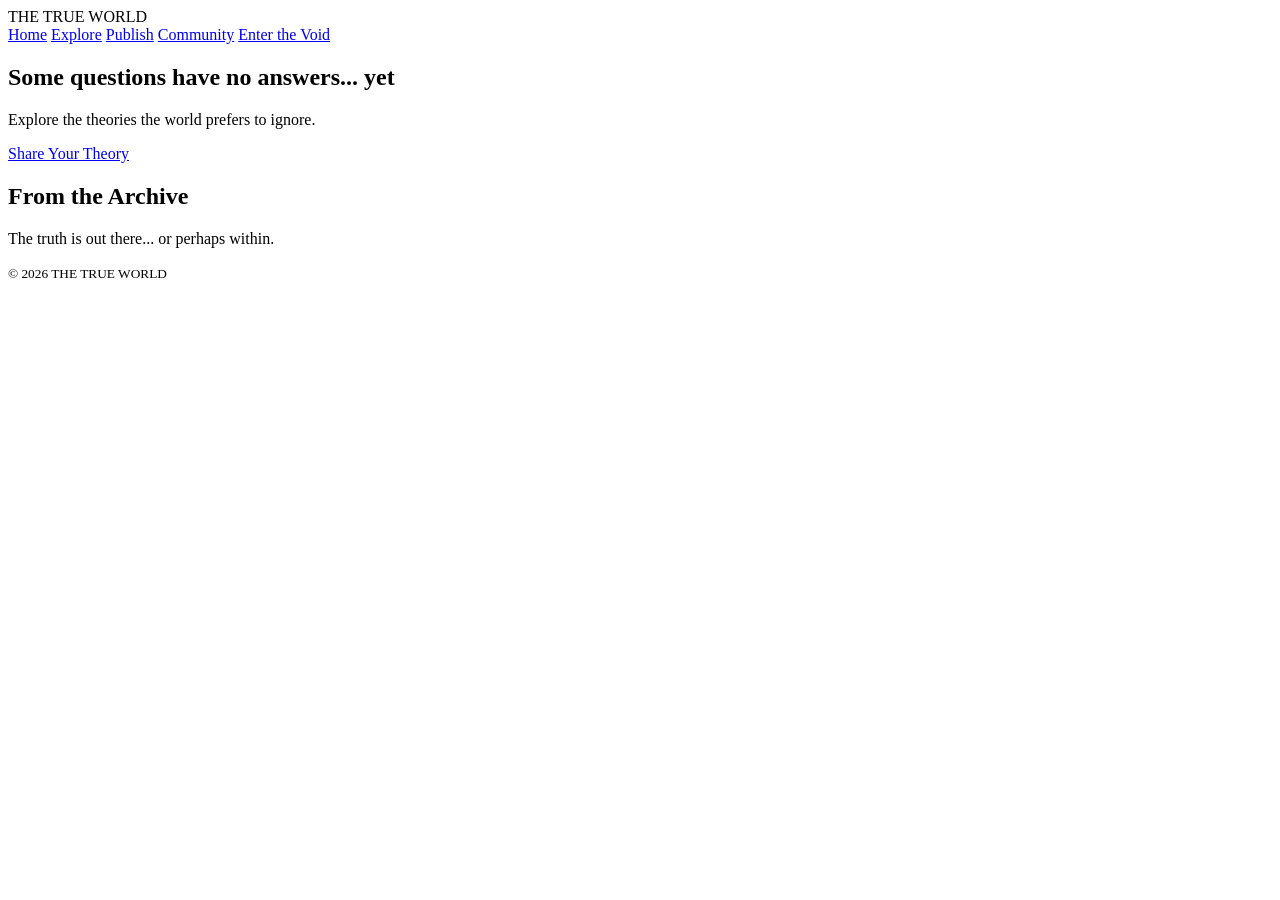
==== index.html @ a3afaaf1 "Create index.html" ====
<!DOCTYPE html>
<html lang="en">
<head>
<meta charset="UTF-8">
<meta name="viewport" content="width=device-width, initial-scale=1.0">
<title>THE TRUE WORLD</title>
<link rel="stylesheet" href="css/styles.css">
<link href="https://fonts.googleapis.com/css2?family=Orbitron:wght@400;600&family=Inter:wght@300;400;600&display=swap" rel="stylesheet">
</head>

<body>

<header class="navbar">
    <div class="logo glow">THE TRUE WORLD</div>
    <nav>
        <a href="index.html">Home</a>
        <a href="explore.html">Explore</a>
        <a href="publish.html">Publish</a>
        <a href="profile.html">Community</a>
        <a href="login.html" class="void-btn">Enter the Void</a>
    </nav>
</header>

<section class="hero">
    <h1>Some questions have no answers... <span class="glitch">yet</span></h1>
    <p>Explore the theories the world prefers to ignore.</p>
    <a href="publish.html" class="cta">Share Your Theory</a>
</section>

<section class="featured">
    <h2>From the Archive</h2>
    <div id="featuredContainer" class="card-grid"></div>
</section>

<footer>
    <p>The truth is out there... or perhaps within.</p>
    <small>© 2026 THE TRUE WORLD</small>
</footer>

<script src="js/app.js"></script>
<script src="js/theories.js"></script>
</body>
</html>
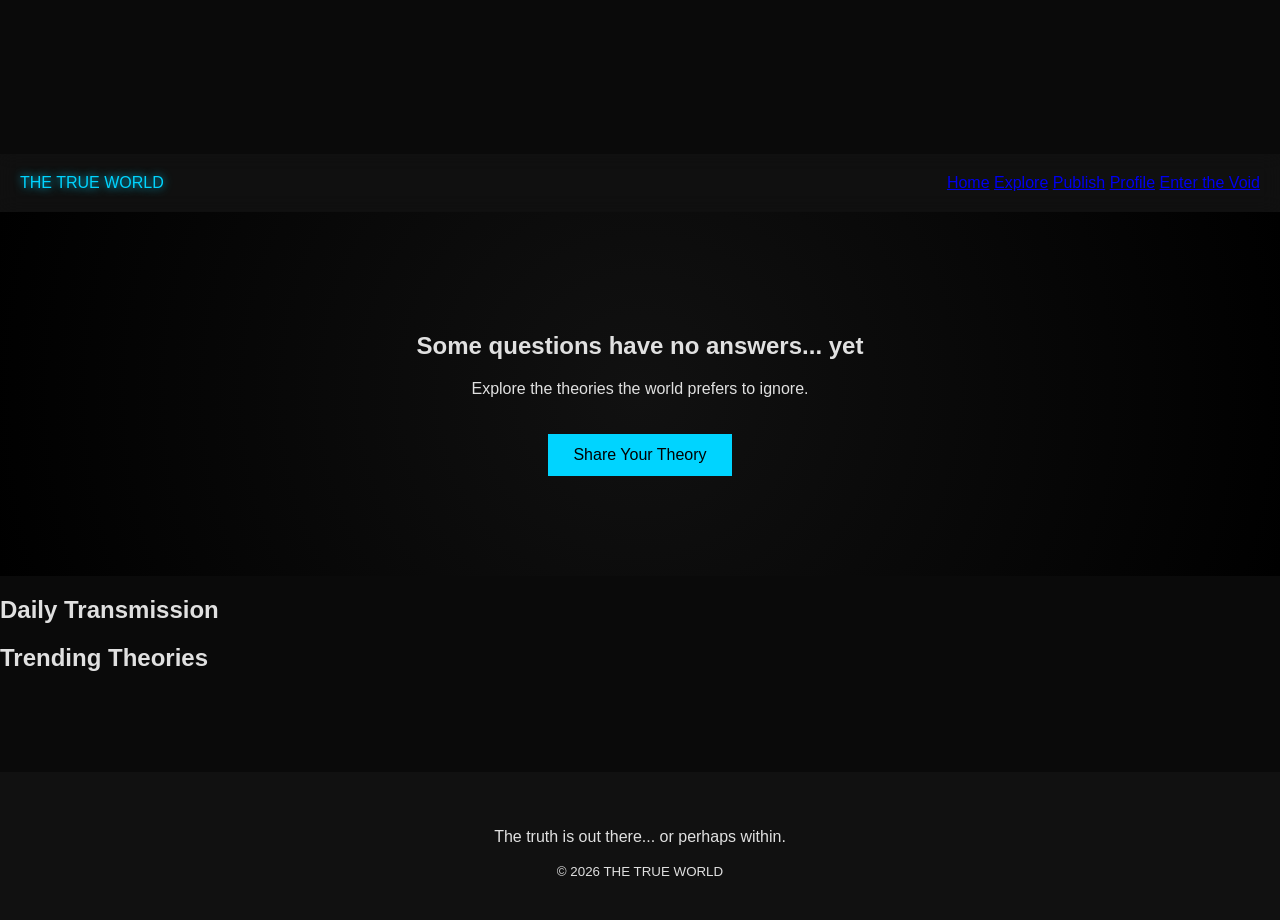
==== commit 4783721b: "Update index.html" ====
--- a/index.html
+++ b/index.html
@@ -10,13 +10,15 @@
 
 <body>
 
+<canvas id="particles"></canvas>
+
 <header class="navbar">
     <div class="logo glow">THE TRUE WORLD</div>
     <nav>
         <a href="index.html">Home</a>
         <a href="explore.html">Explore</a>
         <a href="publish.html">Publish</a>
-        <a href="profile.html">Community</a>
+        <a href="profile.html">Profile</a>
         <a href="login.html" class="void-btn">Enter the Void</a>
     </nav>
 </header>
@@ -27,8 +29,13 @@
     <a href="publish.html" class="cta">Share Your Theory</a>
 </section>
 
+<section class="daily">
+    <h2>Daily Transmission</h2>
+    <div id="dailyAI" class="glass"></div>
+</section>
+
 <section class="featured">
-    <h2>From the Archive</h2>
+    <h2>Trending Theories</h2>
     <div id="featuredContainer" class="card-grid"></div>
 </section>
 
@@ -37,7 +44,6 @@
     <small>© 2026 THE TRUE WORLD</small>
 </footer>
 
-<script src="js/app.js"></script>
-<script src="js/theories.js"></script>
+<script src="js/main.js"></script>
 </body>
 </html>
--- a/css/styles.css
+++ b/css/styles.css
@@ -0,0 +1,90 @@
+body {
+    margin:0;
+    background:#0a0a0a;
+    color:#e0e0e0;
+    font-family:'Inter', sans-serif;
+}
+
+.navbar {
+    display:flex;
+    justify-content:space-between;
+    padding:20px;
+    background:rgba(18,18,18,0.8);
+    backdrop-filter:blur(10px);
+}
+
+.logo {
+    font-family:'Orbitron', sans-serif;
+    color:#00d4ff;
+}
+
+.glow {
+    text-shadow:0 0 10px #00d4ff;
+}
+
+.hero {
+    text-align:center;
+    padding:100px 20px;
+    background:radial-gradient(circle at center, #111 0%, #000 100%);
+}
+
+.cta {
+    background:#00d4ff;
+    padding:12px 25px;
+    border:none;
+    color:#000;
+    text-decoration:none;
+    display:inline-block;
+    margin-top:20px;
+    transition:0.3s;
+}
+
+.cta:hover {
+    background:#9d00ff;
+    box-shadow:0 0 20px #9d00ff;
+}
+
+.card-grid {
+    display:grid;
+    grid-template-columns:repeat(auto-fit,minmax(280px,1fr));
+    gap:20px;
+    padding:40px;
+}
+
+.card {
+    background:rgba(255,255,255,0.05);
+    backdrop-filter:blur(10px);
+    padding:20px;
+    border:1px solid rgba(0,212,255,0.3);
+    transition:0.3s;
+}
+
+.card:hover {
+    box-shadow:0 0 20px #00d4ff;
+    transform:translateY(-5px);
+}
+
+.glitch {
+    animation: glitch 1s infinite;
+}
+
+@keyframes glitch {
+    0% {text-shadow:2px 2px #9d00ff;}
+    50% {text-shadow:-2px -2px #00ff88;}
+    100% {text-shadow:2px 2px #9d00ff;}
+}
+
+input, textarea, select {
+    width:100%;
+    margin:10px 0;
+    padding:10px;
+    background:#121212;
+    border:1px solid #00d4ff;
+    color:#e0e0e0;
+}
+
+footer {
+    text-align:center;
+    padding:40px;
+    background:#111;
+}
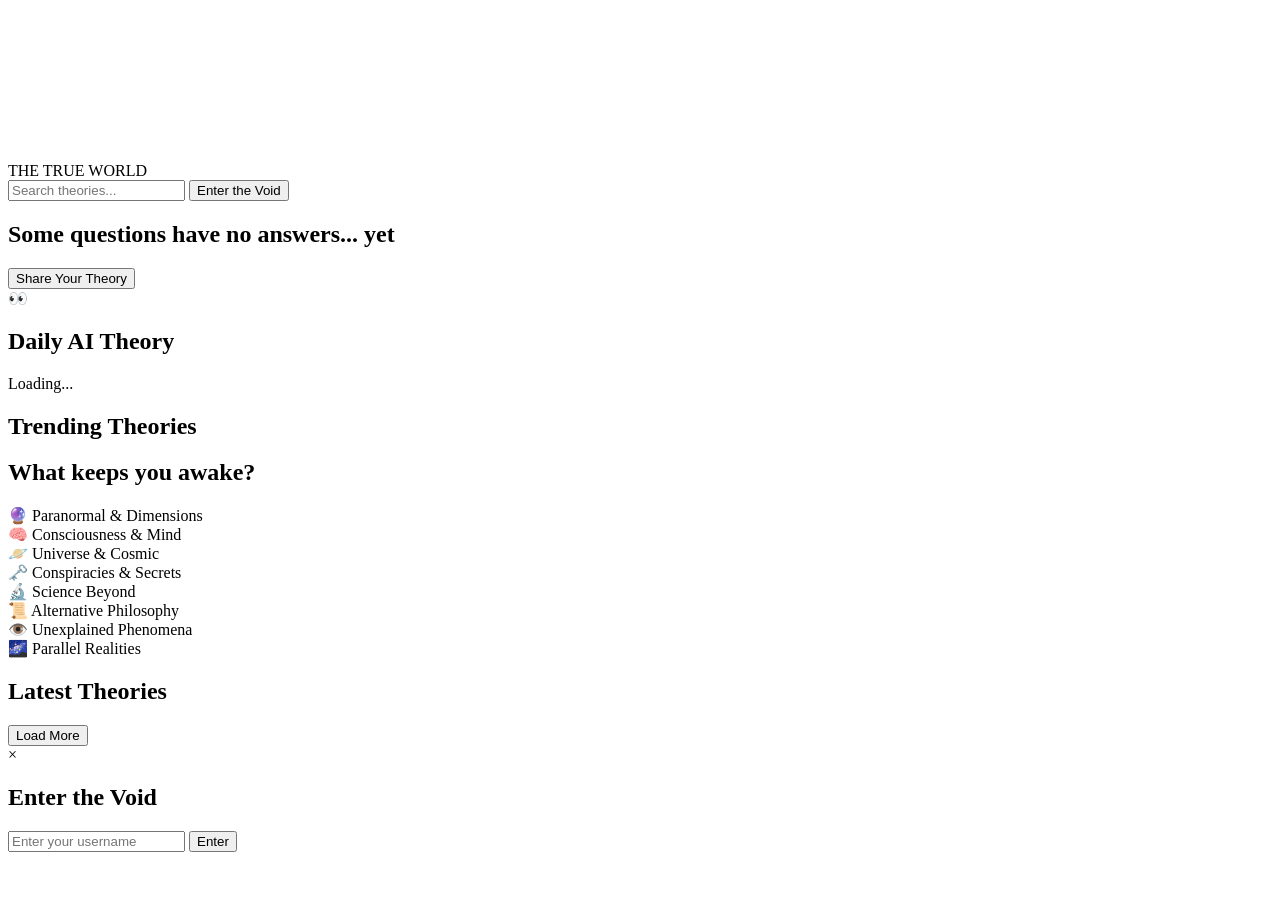
==== commit d296312b: "Update index.html" ====
--- a/index.html
+++ b/index.html
@@ -1,48 +1,95 @@
 <!DOCTYPE html>
 <html lang="en">
 <head>
-<meta charset="UTF-8">
-<meta name="viewport" content="width=device-width, initial-scale=1.0">
+<meta charset="UTF-8" />
+<meta name="viewport" content="width=device-width, initial-scale=1" />
 <title>THE TRUE WORLD</title>
-<link rel="stylesheet" href="css/styles.css">
-<link href="https://fonts.googleapis.com/css2?family=Orbitron:wght@400;600&family=Inter:wght@300;400;600&display=swap" rel="stylesheet">
+<link href="https://fonts.googleapis.com/css2?family=Inter&family=Orbitron&family=Cinzel&display=swap" rel="stylesheet" />
+<link rel="stylesheet" href="css/styles.css" />
 </head>
-
 <body>
 
 <canvas id="particles"></canvas>
 
 <header class="navbar">
+  <nav>
     <div class="logo glow">THE TRUE WORLD</div>
-    <nav>
-        <a href="index.html">Home</a>
-        <a href="explore.html">Explore</a>
-        <a href="publish.html">Publish</a>
-        <a href="profile.html">Profile</a>
-        <a href="login.html" class="void-btn">Enter the Void</a>
-    </nav>
+    <input type="text" id="search" placeholder="Search theories..." />
+    <button class="void-btn" onclick="showLogin()">Enter the Void</button>
+  </nav>
 </header>
 
-<section class="hero">
-    <h1>Some questions have no answers... <span class="glitch">yet</span></h1>
-    <p>Explore the theories the world prefers to ignore.</p>
-    <a href="publish.html" class="cta">Share Your Theory</a>
-</section>
+<main class="container">
 
-<section class="daily">
-    <h2>Daily Transmission</h2>
-    <div id="dailyAI" class="glass"></div>
-</section>
+  <section id="hero" class="glass">
+    <h1 class="hero-title">Some questions have no answers... yet</h1>
+    <p class="hero-subtitle typewriter" id="typewriter-text"></p>
+    <button onclick="scrollToPost()" class="cta-btn">Share Your Theory</button>
+    <div id="hero-symbol" title="Mystery Symbol">&#128064;</div>
+  </section>
 
-<section class="featured">
+  <section id="daily-theory" class="glass">
+    <h2>Daily AI Theory</h2>
+    <p id="dailyAI">Loading...</p>
+  </section>
+
+  <section id="featured" class="glass">
     <h2>Trending Theories</h2>
     <div id="featuredContainer" class="card-grid"></div>
-</section>
+  </section>
 
-<footer>
-    <p>The truth is out there... or perhaps within.</p>
-    <small>© 2026 THE TRUE WORLD</small>
-</footer>
+  <section id="categories" class="glass">
+    <h2>What keeps you awake?</h2>
+    <div class="categories-grid">
+      <div class="category" data-category="Paranormal" style="--accent:#00d4ff;">🔮 Paranormal & Dimensions</div>
+      <div class="category" data-category="Consciousness" style="--accent:#00ff88;">🧠 Consciousness & Mind</div>
+      <div class="category" data-category="Cosmic" style="--accent:#9d00ff;">🪐 Universe & Cosmic</div>
+      <div class="category" data-category="Conspiracies" style="--accent:#00d4ff;">🗝️ Conspiracies & Secrets</div>
+      <div class="category" data-category="Science" style="--accent:#00ff88;">🔬 Science Beyond</div>
+      <div class="category" data-category="Philosophy" style="--accent:#9d00ff;">📜 Alternative Philosophy</div>
+      <div class="category" data-category="Unexplained" style="--accent:#00d4ff;">👁️ Unexplained Phenomena</div>
+      <div class="category" data-category="Parallel" style="--accent:#00ff88;">🌌 Parallel Realities</div>
+    </div>
+  </section>
+
+  <section id="post-theory" class="glass" style="display:none;">
+    <h2>Add Your Voice to the Silence</h2>
+    <form id="theoryForm">
+      <input type="text" name="title" placeholder="Theory Title" maxlength="100" required />
+      <select name="category" required>
+        <option value="" disabled selected>Choose Category</option>
+        <option value="Paranormal">🔮 Paranormal & Dimensions</option>
+        <option value="Consciousness">🧠 Consciousness & Mind</option>
+        <option value="Cosmic">🪐 Universe & Cosmic</option>
+        <option value="Conspiracies">🗝️ Conspiracies & Secrets</option>
+        <option value="Science">🔬 Science Beyond</option>
+        <option value="Philosophy">📜 Alternative Philosophy</option>
+        <option value="Unexplained">👁️ Unexplained Phenomena</option>
+        <option value="Parallel">🌌 Parallel Realities</option>
+      </select>
+      <textarea name="content" placeholder="Your Theory..." rows="6" required></textarea>
+      <label><input type="checkbox" name="anonymous" /> Post anonymously</label>
+      <button type="submit">Publish Theory</button>
+    </form>
+  </section>
+
+  <section id="theory-feed" class="glass">
+    <h2>Latest Theories</h2>
+    <div id="theoryFeed" class="card-grid"></div>
+    <button id="loadMoreBtn">Load More</button>
+  </section>
+
+</main>
+
+<!-- Login Modal -->
+<div id="loginModal" class="modal">
+  <div class="modal-content glass">
+    <span class="close" onclick="hideLogin()">&times;</span>
+    <h2>Enter the Void</h2>
+    <input type="text" id="username" placeholder="Enter your username" />
+    <button onclick="login()">Enter</button>
+  </div>
+</div>
 
 <script src="js/main.js"></script>
 </body>
--- a/css/styles.css
+++ b/css/styles.css
@@ -1,90 +1,106 @@
-body {
-    margin:0;
-    background:#0a0a0a;
-    color:#e0e0e0;
-    font-family:'Inter', sans-serif;
+.profile-wrapper{
+    max-width:900px;
+    margin:100px auto;
+    padding:20px;
 }
 
-.navbar {
-    display:flex;
-    justify-content:space-between;
-    padding:20px;
-    background:rgba(18,18,18,0.8);
-    backdrop-filter:blur(10px);
+.profile-header{
+    text-align:center;
+    padding:40px;
+    border:1px solid rgba(0,212,255,0.3);
+    backdrop-filter:blur(15px);
 }
 
-.logo {
-    font-family:'Orbitron', sans-serif;
-    color:#00d4ff;
+.avatar-large{
+    width:140px;
+    height:140px;
+    border-radius:50%;
+    object-fit:cover;
+    border:3px solid #00d4ff;
+    box-shadow:0 0 25px #00d4ff;
+    margin-bottom:15px;
 }
 
-.glow {
-    text-shadow:0 0 10px #00d4ff;
+.profile-stats{
+    display:flex;
+    justify-content:space-around;
+    margin-top:25px;
 }
 
-.hero {
-    text-align:center;
-    padding:100px 20px;
-    background:radial-gradient(circle at center, #111 0%, #000 100%);
+.profile-stats span{
+    font-size:22px;
+    color:#00d4ff;
+    font-weight:bold;
 }
 
-.cta {
-    background:#00d4ff;
-    padding:12px 25px;
-    border:none;
-    color:#000;
-    text-decoration:none;
-    display:inline-block;
-    margin-top:20px;
+.profile-theories{
+    margin-top:60px;
+}
+.profile-wrapper{
+    max-width:1000px;
+    margin:120px auto;
+    padding:20px;
+}
+
+.profile-card{
+    padding:60px;
+    text-align:center;
+    border:1px solid rgba(0,212,255,0.4);
+    backdrop-filter:blur(18px);
+    box-shadow:0 0 40px rgba(0,212,255,0.2);
+}
+
+.avatar-container{
+    position:relative;
+    width:200px;
+    height:200px;
+    margin:0 auto 30px auto;
+    cursor:pointer;
+}
+
+.avatar-large{
+    width:200px;
+    height:200px;
+    border-radius:50%;
+    object-fit:cover;
+    border:4px solid #00d4ff;
+    box-shadow:0 0 30px #00d4ff;
     transition:0.3s;
 }
 
-.cta:hover {
-    background:#9d00ff;
-    box-shadow:0 0 20px #9d00ff;
-}
-
-.card-grid {
-    display:grid;
-    grid-template-columns:repeat(auto-fit,minmax(280px,1fr));
-    gap:20px;
-    padding:40px;
-}
-
-.card {
-    background:rgba(255,255,255,0.05);
-    backdrop-filter:blur(10px);
-    padding:20px;
-    border:1px solid rgba(0,212,255,0.3);
+.avatar-overlay{
+    position:absolute;
+    top:0;
+    left:0;
+    width:200px;
+    height:200px;
+    border-radius:50%;
+    background:rgba(0,0,0,0.6);
+    display:flex;
+    align-items:center;
+    justify-content:center;
+    color:#fff;
+    font-size:18px;
+    opacity:0;
     transition:0.3s;
 }
 
-.card:hover {
-    box-shadow:0 0 20px #00d4ff;
-    transform:translateY(-5px);
+.avatar-container:hover .avatar-overlay{
+    opacity:1;
 }
 
-.glitch {
-    animation: glitch 1s infinite;
+#avatarInput{
+    display:none;
 }
 
-@keyframes glitch {
-    0% {text-shadow:2px 2px #9d00ff;}
-    50% {text-shadow:-2px -2px #00ff88;}
-    100% {text-shadow:2px 2px #9d00ff;}
+.profile-stats{
+    display:flex;
+    justify-content:space-around;
+    margin-top:40px;
 }
 
-input, textarea, select {
-    width:100%;
-    margin:10px 0;
-    padding:10px;
-    background:#121212;
-    border:1px solid #00d4ff;
-    color:#e0e0e0;
+.profile-stats span{
+    font-size:28px;
+    color:#00d4ff;
+    font-weight:bold;
 }
-
-footer {
-    text-align:center;
-    padding:40px;
-    background:#111;
-}
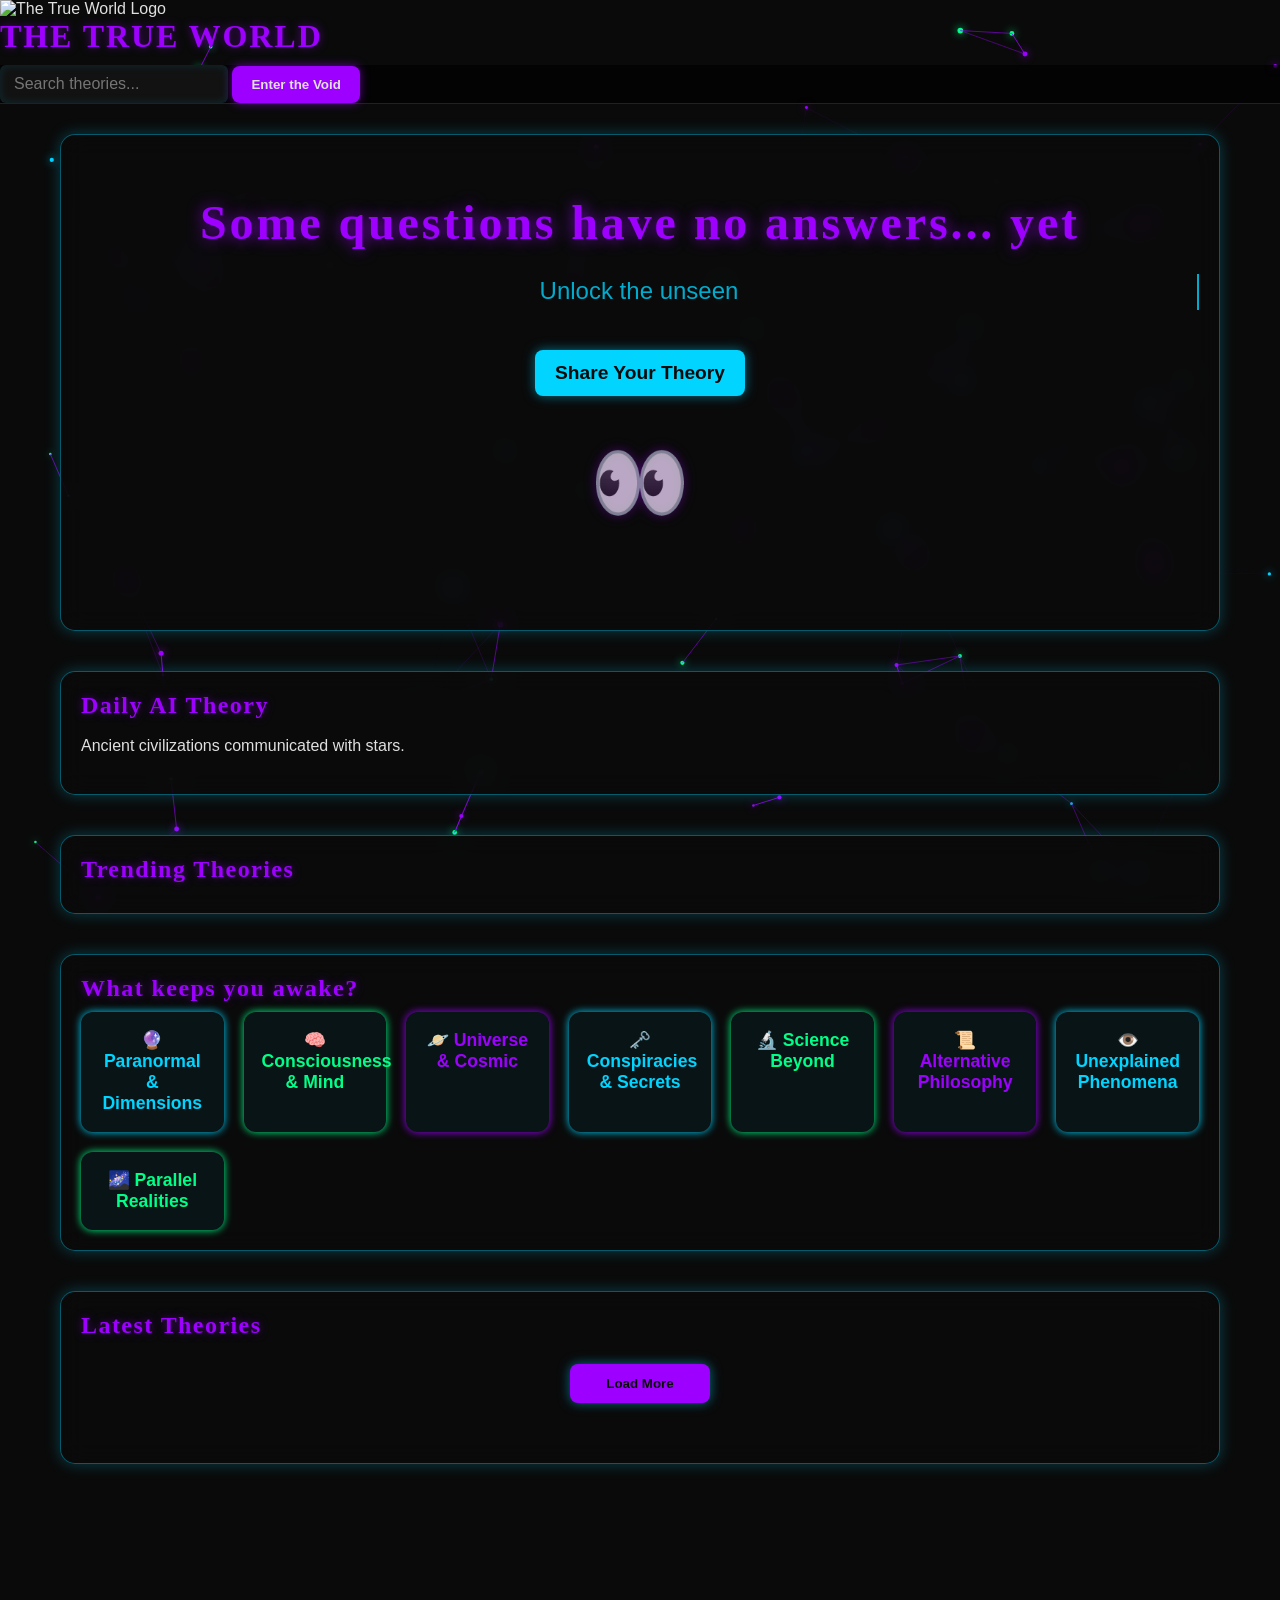
==== commit 7fd49090: "Update index.html" ====
--- a/index.html
+++ b/index.html
@@ -11,10 +11,13 @@
 
 <canvas id="particles"></canvas>
 
-<header class="navbar">
-  <nav>
-    <div class="logo glow">THE TRUE WORLD</div>
-    <input type="text" id="search" placeholder="Search theories..." />
+<header>
+  <div class="logo-container" onclick="goHome()" title="THE TRUE WORLD - Home">
+    <img src="logo.png" alt="The True World Logo" class="logo-img" />
+    <h1>THE TRUE WORLD</h1>
+  </div>
+  <nav class="navbar">
+    <input type="text" placeholder="Search theories..." />
     <button class="void-btn" onclick="showLogin()">Enter the Void</button>
   </nav>
 </header>
--- a/css/styles.css
+++ b/css/styles.css
@@ -1,106 +1,460 @@
-.profile-wrapper{
-    max-width:900px;
-    margin:100px auto;
-    padding:20px;
-}
-
-.profile-header{
-    text-align:center;
-    padding:40px;
-    border:1px solid rgba(0,212,255,0.3);
-    backdrop-filter:blur(15px);
-}
-
-.avatar-large{
-    width:140px;
-    height:140px;
-    border-radius:50%;
-    object-fit:cover;
-    border:3px solid #00d4ff;
-    box-shadow:0 0 25px #00d4ff;
-    margin-bottom:15px;
-}
-
-.profile-stats{
-    display:flex;
-    justify-content:space-around;
-    margin-top:25px;
-}
-
-.profile-stats span{
-    font-size:22px;
-    color:#00d4ff;
-    font-weight:bold;
-}
-
-.profile-theories{
-    margin-top:60px;
-}
-.profile-wrapper{
-    max-width:1000px;
-    margin:120px auto;
-    padding:20px;
-}
-
-.profile-card{
-    padding:60px;
-    text-align:center;
-    border:1px solid rgba(0,212,255,0.4);
-    backdrop-filter:blur(18px);
-    box-shadow:0 0 40px rgba(0,212,255,0.2);
-}
-
-.avatar-container{
-    position:relative;
-    width:200px;
-    height:200px;
-    margin:0 auto 30px auto;
-    cursor:pointer;
-}
-
-.avatar-large{
-    width:200px;
-    height:200px;
-    border-radius:50%;
-    object-fit:cover;
-    border:4px solid #00d4ff;
-    box-shadow:0 0 30px #00d4ff;
-    transition:0.3s;
-}
-
-.avatar-overlay{
-    position:absolute;
-    top:0;
-    left:0;
-    width:200px;
-    height:200px;
-    border-radius:50%;
-    background:rgba(0,0,0,0.6);
-    display:flex;
-    align-items:center;
-    justify-content:center;
-    color:#fff;
-    font-size:18px;
-    opacity:0;
-    transition:0.3s;
-}
-
-.avatar-container:hover .avatar-overlay{
-    opacity:1;
-}
-
-#avatarInput{
-    display:none;
-}
-
-.profile-stats{
-    display:flex;
-    justify-content:space-around;
-    margin-top:40px;
-}
-
-.profile-stats span{
-    font-size:28px;
-    color:#00d4ff;
-    font-weight:bold;
-}
+/* Reset + basics */
+* {
+  box-sizing: border-box;
+}
+body {
+  margin: 0;
+  font-family: 'Inter', sans-serif;
+  background: #0a0a0a;
+  color: #e0e0e0;
+  overflow-x: hidden;
+  position: relative;
+  z-index: 1;
+  -webkit-font-smoothing: antialiased;
+  -moz-osx-font-smoothing: grayscale;
+}
+a {
+  color: #00d4ff;
+  text-decoration: none;
+}
+h1, h2, h3, h4 {
+  font-family: 'Cinzel', serif;
+  margin: 0 0 10px 0;
+  letter-spacing: 0.06em;
+  color: #9d00ff;
+  text-shadow: 0 0 8px #9d00ff80;
+}
+p, label, input, textarea, select {
+  font-family: 'Inter', sans-serif;
+  font-size: 1rem;
+  line-height: 1.4;
+  color: #e0e0e0;
+}
+button {
+  cursor: pointer;
+  border: none;
+  background: #00d4ff;
+  color: #0a0a0a;
+  font-weight: 700;
+  padding: 12px 20px;
+  border-radius: 8px;
+  box-shadow: 0 0 12px #00d4ff80;
+  transition: 0.3s ease;
+}
+button:hover {
+  box-shadow: 0 0 25px #00d4ff;
+  transform: scale(1.05);
+}
+
+/* PARTICLES CANVAS */
+#particles {
+  position: fixed;
+  top: 0; left: 0;
+  width: 100vw;
+  height: 100vh;
+  pointer-events: none;
+  z-index: -1000;
+  background: #0a0a0a;
+}
+
+/* HEADER NAV */
+.navbar {
+  background: rgba(0,0,0,0.7);
+  border-bottom: 1px solid #00d4ff33;
+  position: sticky;
+  top: 0;
+  z-index: 50;
+}
+.navbar nav {
+  max-width: 1200px;
+  margin: auto;
+  display: flex;
+  align-items: center;
+  padding: 10px 20px;
+  gap: 20px;
+}
+.navbar .logo {
+  font-family: 'Orbitron', sans-serif;
+  font-weight: 700;
+  font-size: 1.8rem;
+  color: #00d4ff;
+  text-shadow: 0 0 12px #00d4ffaa;
+  cursor: default;
+  user-select: none;
+  flex-grow: 1;
+}
+.navbar input[type="text"] {
+  flex-grow: 3;
+  padding: 8px 14px;
+  border-radius: 6px;
+  border: none;
+  background: #121212;
+  color: #e0e0e0;
+  box-shadow: inset 0 0 10px #00d4ff22;
+  font-size: 1rem;
+}
+.void-btn {
+  background: #9d00ff;
+  color: #e0e0e0;
+  box-shadow: 0 0 10px #9d00ff99;
+  font-weight: 700;
+  padding: 10px 18px;
+  border-radius: 8px;
+  transition: all 0.3s ease;
+  border: 1px solid transparent;
+  user-select: none;
+}
+.void-btn:hover {
+  box-shadow: 0 0 30px #9d00ffcc;
+  background: #6a00cc;
+  border-color: #9d00ff;
+}
+
+/* CONTAINER */
+.container {
+  max-width: 1200px;
+  margin: 30px auto;
+  padding: 0 20px 100px 20px;
+}
+
+/* GLASSMORPHISM CARDS */
+.glass {
+  background: rgba(10, 10, 10, 0.7);
+  border: 1px solid #00d4ff66;
+  border-radius: 15px;
+  box-shadow: 0 0 15px #00d4ff44;
+  padding: 20px;
+  backdrop-filter: blur(12px);
+  margin-bottom: 40px;
+  color: #cfd9ffdd;
+}
+
+/* HERO */
+#hero {
+  text-align: center;
+  padding: 60px 20px 100px 20px;
+  position: relative;
+}
+.hero-title {
+  font-family: 'Cinzel', serif;
+  font-size: 3rem;
+  color: #9d00ff;
+  text-shadow: 0 0 15px #9d00ffbb;
+  margin-bottom: 15px;
+}
+.hero-subtitle {
+  font-family: 'Orbitron', sans-serif;
+  font-size: 1.5rem;
+  color: #00d4ffcc;
+  margin-bottom: 40px;
+  height: 36px;
+  overflow: hidden;
+  white-space: nowrap;
+}
+.cta-btn {
+  font-family: 'Orbitron', sans-serif;
+  font-weight: 700;
+  font-size: 1.2rem;
+}
+#hero-symbol {
+  font-size: 80px;
+  color: #9d00ffaa;
+  margin-top: 40px;
+  user-select: none;
+  filter: drop-shadow(0 0 6px #9d00ff88);
+  transition: transform 0.3s ease;
+  cursor: default;
+}
+#hero-symbol:hover {
+  transform: rotate(15deg) scale(1.1);
+}
+
+/* TYPEWRITER EFFECT */
+.typewriter {
+  border-right: 2px solid #00d4ffcc;
+  animation: blink-caret 0.75s step-end infinite;
+}
+@keyframes blink-caret {
+  50% {
+    border-color: transparent;
+  }
+}
+
+/* CARD GRID */
+.card-grid {
+  display: grid;
+  gap: 20px;
+  grid-template-columns: repeat(auto-fill,minmax(280px,1fr));
+}
+
+/* THEORIES CARD */
+.card {
+  background: rgba(0, 212, 255, 0.1);
+  border-radius: 15px;
+  padding: 18px 22px;
+  box-shadow: 0 0 20px #00d4ff33;
+  color: #e0e0e0;
+  transition: transform 0.25s ease, box-shadow 0.25s ease;
+  cursor: default;
+}
+.card:hover {
+  box-shadow: 0 0 40px #00d4ffaa;
+  transform: translateY(-5px);
+}
+.card h3 {
+  font-family: 'Cinzel', serif;
+  margin-bottom: 10px;
+  color: #9d00ff;
+}
+.card small {
+  color: #00d4ffaa;
+  font-size: 0.85rem;
+}
+.card button {
+  margin-top: 10px;
+  background: transparent;
+  color: #00d4ff;
+  border: 1px solid #00d4ff;
+  padding: 6px 12px;
+  border-radius: 6px;
+  box-shadow: none;
+}
+.card button:hover {
+  background: #00d4ff;
+  color: #0a0a0a;
+  box-shadow: 0 0 15px #00d4ff;
+}
+
+/* CATEGORIES GRID */
+.categories-grid {
+  display: grid;
+  grid-template-columns: repeat(auto-fit,minmax(140px,1fr));
+  gap: 20px;
+}
+.category {
+  padding: 18px;
+  border-radius: 12px;
+  background: rgba(0, 212, 255, 0.05);
+  box-shadow: 0 0 8px var(--accent);
+  color: var(--accent);
+  font-weight: 700;
+  font-size: 1.1rem;
+  text-align: center;
+  user-select: none;
+  cursor: pointer;
+  transition: background-color 0.3s ease;
+}
+.category:hover {
+  background-color: var(--accent);
+  color: #0a0a0a;
+  box-shadow: 0 0 25px var(--accent);
+}
+
+/* FORM */
+form {
+  display: flex;
+  flex-direction: column;
+  gap: 15px;
+}
+form input[type="text"],
+form select,
+form textarea {
+  background: #121212;
+  border: 1px solid #00d4ff66;
+  color: #e0e0e0;
+  padding: 12px 15px;
+  border-radius: 8px;
+  font-size: 1rem;
+  font-family: 'Inter', sans-serif;
+  resize: vertical;
+}
+form textarea {
+  min-height: 100px;
+}
+form label {
+  font-size: 0.9rem;
+  color: #a0a0a0;
+}
+form button {
+  align-self: flex-start;
+  width: 160px;
+}
+
+/* PROFILE */
+.profile-wrapper {
+  max-width: 900px;
+  margin: 100px auto 150px auto;
+  padding: 0 20px;
+}
+.profile-card {
+  padding: 50px 40px;
+  text-align: center;
+  border: 1px solid rgba(0, 212, 255, 0.4);
+  backdrop-filter: blur(18px);
+  box-shadow: 0 0 40px rgba(0, 212, 255, 0.15);
+  border-radius: 18px;
+  position: relative;
+}
+.avatar-container {
+  position: relative;
+  width: 200px;
+  height: 200px;
+  margin: 0 auto 30px auto;
+  cursor: pointer;
+}
+.avatar-large {
+  width: 200px;
+  height: 200px;
+  border-radius: 50%;
+  object-fit: cover;
+  border: 4px solid #00d4ff;
+  box-shadow: 0 0 40px #00d4ffcc;
+  transition: 0.3s;
+}
+.avatar-overlay {
+  position: absolute;
+  top: 0; left: 0;
+  width: 200px;
+  height: 200px;
+  border-radius: 50%;
+  background: rgba(0, 0, 0, 0.6);
+  display: flex;
+  justify-content: center;
+  align-items: center;
+  color: #fff;
+  font-weight: 700;
+  font-size: 20px;
+  opacity: 0;
+  transition: 0.3s;
+}
+.avatar-container:hover .avatar-overlay {
+  opacity: 1;
+}
+#avatarInput {
+  display: none;
+}
+.profile-stats {
+  display: flex;
+  justify-content: space-around;
+  margin-top: 35px;
+  color: #00d4ff;
+}
+.profile-stats div {
+  text-align: center;
+}
+.profile-stats div p {
+  margin-top: 6px;
+  font-weight: 600;
+}
+
+/* MODAL */
+.modal {
+  display: none;
+  position: fixed;
+  z-index: 10000;
+  left: 0;
+  top: 0;
+  width: 100vw;
+  height: 100vh;
+  overflow: auto;
+  background-color: rgba(0,0,0,0.85);
+}
+.modal-content {
+  background: rgba(10, 10, 10, 0.9);
+  margin: 15% auto;
+  padding: 30px 25px;
+  border: 1px solid #00d4ff99;
+  width: 320px;
+  border-radius: 15px;
+  color: #e0e0e0;
+  position: relative;
+  box-shadow: 0 0 35px #00d4ffcc;
+}
+.modal-content h2 {
+  margin-bottom: 15px;
+  font-family: 'Cinzel', serif;
+  font-size: 1.8rem;
+  color: #9d00ff;
+  text-shadow: 0 0 15px #9d00ffbb;
+}
+.modal-content input[type="text"] {
+  width: 100%;
+  padding: 12px 15px;
+  margin-bottom: 20px;
+  border-radius: 8px;
+  border: 1px solid #00d4ffcc;
+  background: #121212;
+  color: #e0e0e0;
+  font-family: 'Inter', sans-serif;
+  font-size: 1rem;
+}
+.modal-content button {
+  width: 100%;
+  background: #9d00ff;
+  color: #e0e0e0;
+  font-weight: 700;
+  padding: 12px 0;
+  border-radius: 8px;
+  border: none;
+  box-shadow: 0 0 15px #9d00ffcc;
+  transition: 0.3s ease;
+}
+.modal-content button:hover {
+  background: #6a00cc;
+  box-shadow: 0 0 30px #9d00ffcc;
+}
+.close {
+  position: absolute;
+  right: 15px;
+  top: 10px;
+  font-size: 2rem;
+  font-weight: 700;
+  cursor: pointer;
+  color: #9d00ff;
+  user-select: none;
+}
+
+/* COMMENTS */
+.comments-section {
+  margin-top: 20px;
+}
+.comment {
+  background: rgba(0, 212, 255, 0.08);
+  padding: 10px 14px;
+  border-radius: 12px;
+  margin-bottom: 10px;
+  font-size: 0.9rem;
+  color: #e0e0e0;
+}
+.comment strong {
+  color: #00d4ff;
+}
+.comment .timestamp {
+  font-size: 0.75rem;
+  color: #66aaffaa;
+  margin-top: 2px;
+  font-style: italic;
+}
+
+/* LOAD MORE BUTTON */
+#loadMoreBtn {
+  margin: 15px auto 40px auto;
+  display: block;
+  background: #9d00ff;
+  width: 140px;
+}
+
+/* Responsive */
+@media (max-width: 700px) {
+  .navbar nav {
+    flex-wrap: wrap;
+  }
+  .navbar input[type="text"] {
+    flex-grow: 1;
+    margin-bottom: 10px;
+  }
+  .profile-stats {
+    flex-wrap: wrap;
+    gap: 20px;
+  }
+}
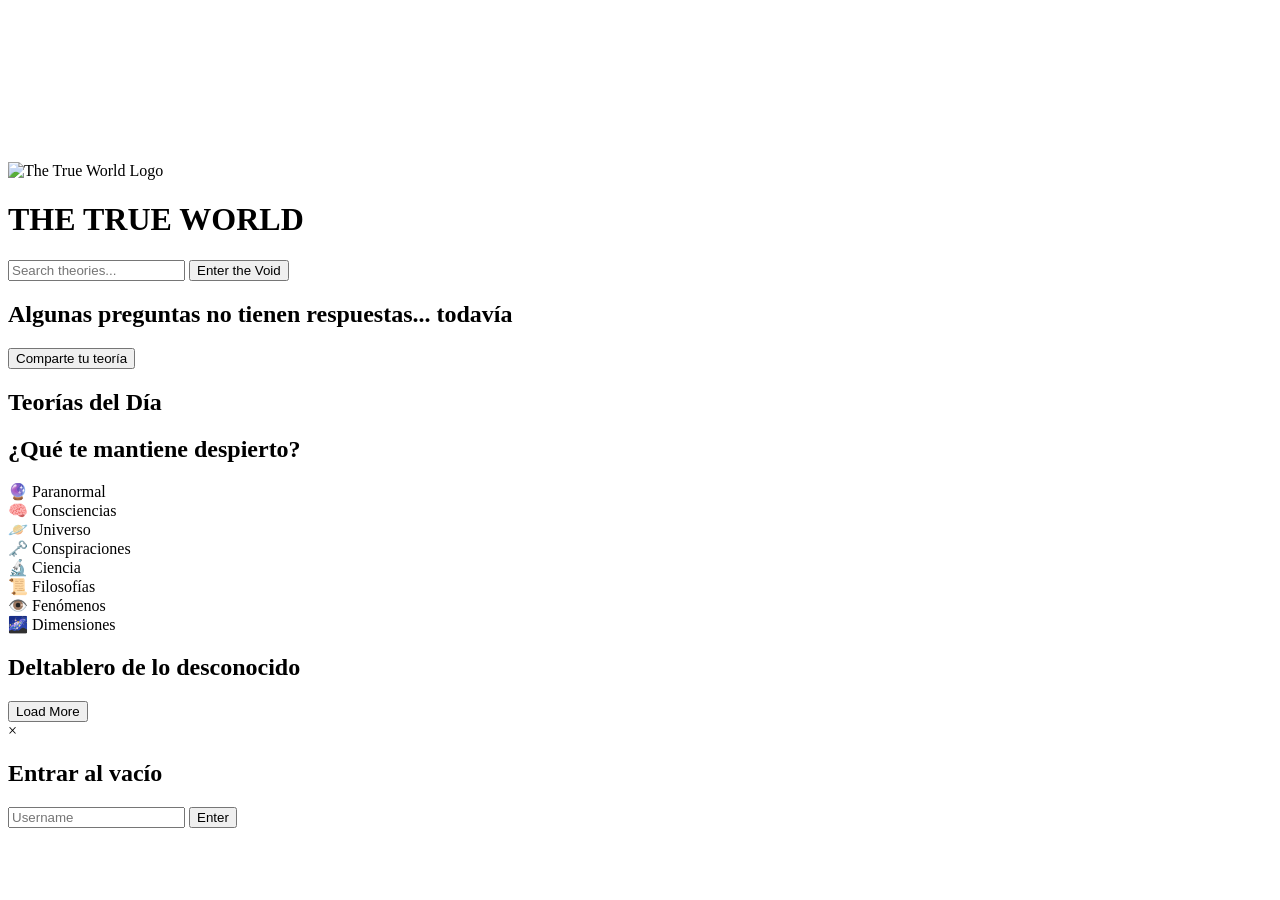
==== commit d0ccdfc8: "Update index.html" ====
--- a/index.html
+++ b/index.html
@@ -1,11 +1,11 @@
 <!DOCTYPE html>
 <html lang="en">
 <head>
-<meta charset="UTF-8" />
-<meta name="viewport" content="width=device-width, initial-scale=1" />
+<meta charset="UTF-8">
+<meta name="viewport" content="width=device-width, initial-scale=1.0">
 <title>THE TRUE WORLD</title>
-<link href="https://fonts.googleapis.com/css2?family=Inter&family=Orbitron&family=Cinzel&display=swap" rel="stylesheet" />
-<link rel="stylesheet" href="css/styles.css" />
+<link href="https://fonts.googleapis.com/css2?family=Cinzel:wght@400;700&family=Inter&display=swap" rel="stylesheet">
+<link rel="stylesheet" href="style.css">
 </head>
 <body>
 
@@ -22,78 +22,75 @@
   </nav>
 </header>
 
-<main class="container">
-
-  <section id="hero" class="glass">
-    <h1 class="hero-title">Some questions have no answers... yet</h1>
-    <p class="hero-subtitle typewriter" id="typewriter-text"></p>
-    <button onclick="scrollToPost()" class="cta-btn">Share Your Theory</button>
-    <div id="hero-symbol" title="Mystery Symbol">&#128064;</div>
+<main>
+  <!-- HERO -->
+  <section class="hero">
+    <h1>Algunas preguntas no tienen respuestas... todavía</h1>
+    <h2 id="typewriter-text"></h2>
+    <button onclick="scrollToPost()">Comparte tu teoría</button>
+    <p id="dailyAI" class="daily-theory"></p>
   </section>
 
-  <section id="daily-theory" class="glass">
-    <h2>Daily AI Theory</h2>
-    <p id="dailyAI">Loading...</p>
+  <!-- TRENDING -->
+  <section>
+    <h2>Teorías del Día</h2>
+    <div id="featuredContainer" class="grid"></div>
   </section>
 
-  <section id="featured" class="glass">
-    <h2>Trending Theories</h2>
-    <div id="featuredContainer" class="card-grid"></div>
-  </section>
-
-  <section id="categories" class="glass">
-    <h2>What keeps you awake?</h2>
+  <!-- CATEGORIES -->
+  <section>
+    <h2>¿Qué te mantiene despierto?</h2>
     <div class="categories-grid">
-      <div class="category" data-category="Paranormal" style="--accent:#00d4ff;">🔮 Paranormal & Dimensions</div>
-      <div class="category" data-category="Consciousness" style="--accent:#00ff88;">🧠 Consciousness & Mind</div>
-      <div class="category" data-category="Cosmic" style="--accent:#9d00ff;">🪐 Universe & Cosmic</div>
-      <div class="category" data-category="Conspiracies" style="--accent:#00d4ff;">🗝️ Conspiracies & Secrets</div>
-      <div class="category" data-category="Science" style="--accent:#00ff88;">🔬 Science Beyond</div>
-      <div class="category" data-category="Philosophy" style="--accent:#9d00ff;">📜 Alternative Philosophy</div>
-      <div class="category" data-category="Unexplained" style="--accent:#00d4ff;">👁️ Unexplained Phenomena</div>
-      <div class="category" data-category="Parallel" style="--accent:#00ff88;">🌌 Parallel Realities</div>
+      <div class="category" data-category="Paranormal">🔮 Paranormal</div>
+      <div class="category" data-category="Consciousness">🧠 Consciencias</div>
+      <div class="category" data-category="Universe">🪐 Universo</div>
+      <div class="category" data-category="Conspiracies">🗝️ Conspiraciones</div>
+      <div class="category" data-category="Science">🔬 Ciencia</div>
+      <div class="category" data-category="Philosophy">📜 Filosofías</div>
+      <div class="category" data-category="Phenomena">👁️ Fenómenos</div>
+      <div class="category" data-category="Parallel">🌌 Dimensiones</div>
     </div>
   </section>
 
-  <section id="post-theory" class="glass" style="display:none;">
-    <h2>Add Your Voice to the Silence</h2>
+  <!-- POST THEORY -->
+  <section id="post-theory" style="display:none;">
+    <h2>Añade tu voz al silencio</h2>
     <form id="theoryForm">
-      <input type="text" name="title" placeholder="Theory Title" maxlength="100" required />
+      <input type="text" name="title" placeholder="Título de tu teoría" required>
       <select name="category" required>
-        <option value="" disabled selected>Choose Category</option>
-        <option value="Paranormal">🔮 Paranormal & Dimensions</option>
-        <option value="Consciousness">🧠 Consciousness & Mind</option>
-        <option value="Cosmic">🪐 Universe & Cosmic</option>
-        <option value="Conspiracies">🗝️ Conspiracies & Secrets</option>
-        <option value="Science">🔬 Science Beyond</option>
-        <option value="Philosophy">📜 Alternative Philosophy</option>
-        <option value="Unexplained">👁️ Unexplained Phenomena</option>
-        <option value="Parallel">🌌 Parallel Realities</option>
+        <option value="Paranormal">Paranormal</option>
+        <option value="Consciousness">Consciencias</option>
+        <option value="Universe">Universo</option>
+        <option value="Conspiracies">Conspiraciones</option>
+        <option value="Science">Ciencia</option>
+        <option value="Philosophy">Filosofías</option>
+        <option value="Phenomena">Fenómenos</option>
+        <option value="Parallel">Dimensiones</option>
       </select>
-      <textarea name="content" placeholder="Your Theory..." rows="6" required></textarea>
-      <label><input type="checkbox" name="anonymous" /> Post anonymously</label>
-      <button type="submit">Publish Theory</button>
+      <textarea name="content" placeholder="Tu teoría..." required></textarea>
+      <label><input type="checkbox" name="anonymous"> Publicar como anónimo</label>
+      <button type="submit">Enviar al vacío</button>
     </form>
   </section>
 
-  <section id="theory-feed" class="glass">
-    <h2>Latest Theories</h2>
-    <div id="theoryFeed" class="card-grid"></div>
+  <!-- FEED -->
+  <section>
+    <h2>Deltablero de lo desconocido</h2>
+    <div id="theoryFeed" class="grid"></div>
     <button id="loadMoreBtn">Load More</button>
   </section>
-
 </main>
 
-<!-- Login Modal -->
+<!-- LOGIN MODAL -->
 <div id="loginModal" class="modal">
-  <div class="modal-content glass">
+  <div class="modal-content">
     <span class="close" onclick="hideLogin()">&times;</span>
-    <h2>Enter the Void</h2>
-    <input type="text" id="username" placeholder="Enter your username" />
+    <h2>Entrar al vacío</h2>
+    <input type="text" id="username" placeholder="Username">
     <button onclick="login()">Enter</button>
   </div>
 </div>
 
-<script src="js/main.js"></script>
+<script src="main.js"></script>
 </body>
 </html>
